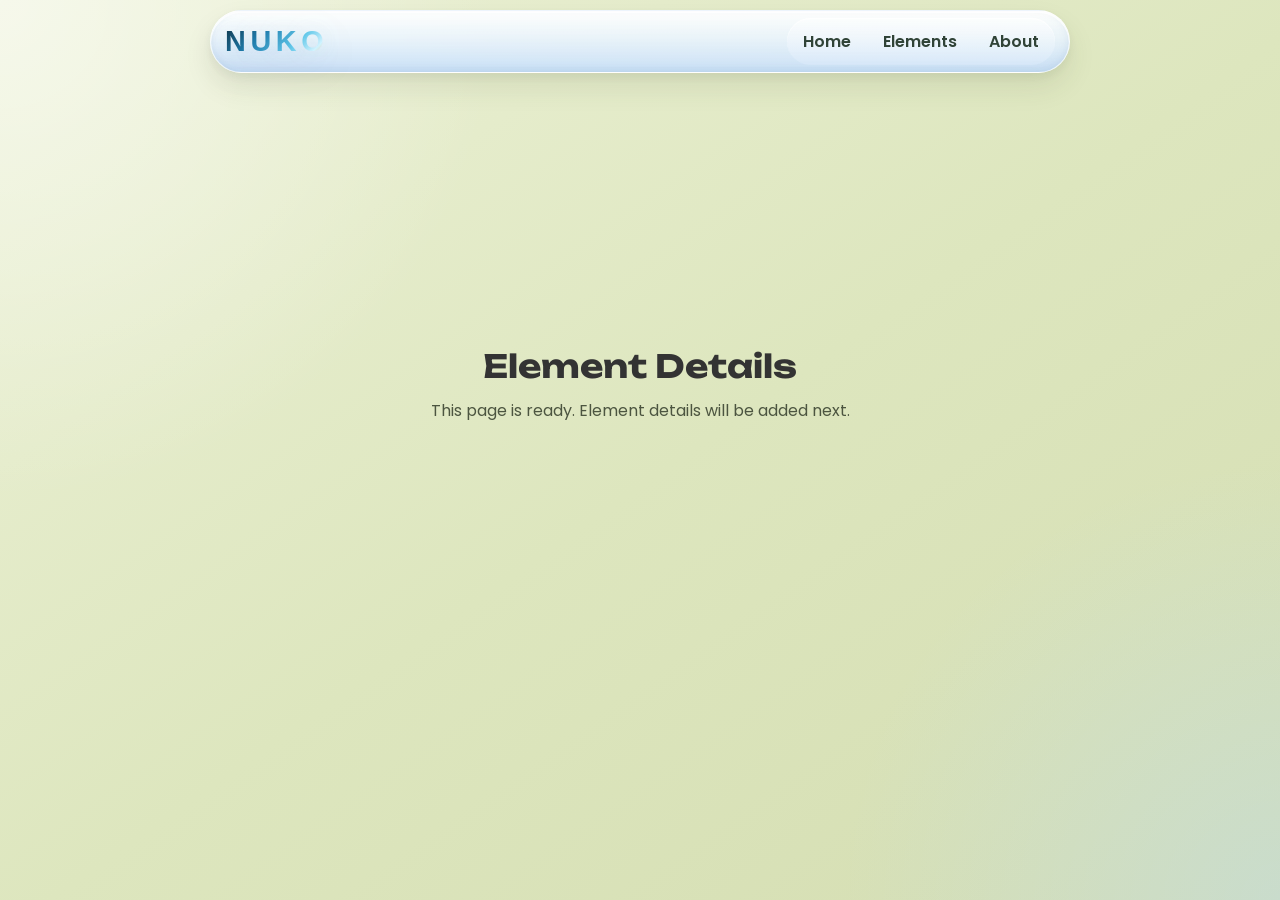
==== element.htm @ 67ddfc1a "half completed" ====
<!doctype html>
<html lang="en">

<head>
    <meta charset="UTF-8" />
    <meta name="viewport" content="width=device-width, initial-scale=1.0" />
    <title>Nuko - Element Details</title>

    <link href="https://fonts.googleapis.com/css2?family=Poppins:wght@300;400;600&family=Unbounded:wght@400;600&display=swap" rel="stylesheet" />

    <link rel="stylesheet" href="CSS/style.css" />
    <link rel="stylesheet" href="CSS/navbar.css" />
</head>

<body>
    <div class="container">
        <header class="navbar">
            <div class="nav-left">
                <h1 class="logo">Nuko</h1>
            </div>

            <nav class="nav-right">
                <a href="index.htm">Home</a>
                <a href="index.htm#table">Elements</a>
                <a href="#">About</a>
            </nav>
        </header>

        <main>
            <section class="table-area" style="display:flex; align-items:center; justify-content:center; min-height:60vh; text-align:center;">
                <div>
                    <h2 style="font-family:'Unbounded', cursive; font-size:2rem; margin-bottom:12px;">Element Details</h2>
                    <p style="font-size:1rem; color:#4c5540;">This page is ready. Element details will be added next.</p>
                </div>
            </section>
        </main>
    </div>
</body>

</html>
---- CSS/style.css ----
* {
    margin: 0;
    padding: 0;
    box-sizing: border-box;
}

:root {
    --page-bg: #e6eacf;
    --panel-bg: rgba(255, 252, 244, 0.74);
    --panel-stroke: rgba(255, 255, 255, 0.38);
    --shadow-soft: 0 18px 40px rgba(56, 64, 33, 0.12);
    --shadow-strong: 0 24px 50px rgba(56, 64, 33, 0.18);
}

body {
    font-family: 'Poppins', sans-serif;
    background:
        radial-gradient(circle at top left, rgba(255, 255, 255, 0.5), transparent 32%),
        radial-gradient(circle at bottom right, rgba(181, 218, 255, 0.35), transparent 28%),
        linear-gradient(145deg, #edf2d8 0%, #dde6be 52%, #d4ddb1 100%);
    color: #333;
    min-height: 100vh;
    overflow: hidden;
}

.container {
    width: min(1600px, 100%);
    margin: 0 auto;
    min-height: 100vh;
    padding: 10px 18px 8px;
    display: flex;
    flex-direction: column;
    animation: page-rise 1s ease both;
}

header h1 {
    font-family: 'Unbounded', cursive;
    font-size: 2rem;
}

header p {
    color: #777;
    margin-top: 5px;
}

.table-area {
    margin-top: 40px;
    background: transparent;
    padding: 4px 2px 2px;
    border-radius: 0;
    min-height: 0;
    overflow: hidden;
    border: none;
    box-shadow: none;
    backdrop-filter: none;
}

main {
    flex: 1;
    min-height: 0;
    overflow: hidden;
}

@keyframes page-rise {
    from {
        opacity: 0;
        transform: translateY(18px);
    }

    to {
        opacity: 1;
        transform: translateY(0);
    }
}

@media (max-width: 900px) {
    .container {
        padding: 8px 12px 6px;
        min-height: 100vh;
    }

    main {
        overflow: hidden;
    }
}

@media (max-width: 600px) {
    .container {
        padding: 8px 8px 4px;
    }

    .table-area {
        margin-top: 24px;
        padding: 6px 0 0;
    }
}
---- CSS/navbar.css ----
.navbar {
    display: flex;
    justify-content: space-between;
    align-items: center;
    gap: 16px;
    padding: 7px 14px;
    background:
        linear-gradient(180deg, rgba(255, 255, 255, 0.96) 0%, rgba(234, 244, 255, 0.88) 44%, rgba(198, 222, 249, 0.92) 100%);
    border-radius: 999px;
    border: 1px solid rgba(255, 255, 255, 0.65);
    box-shadow:
        inset 0 2px 0 rgba(255, 255, 255, 0.78),
        inset 0 -2px 8px rgba(116, 152, 189, 0.18),
        0 14px 28px rgba(56, 67, 36, 0.1),
        0 4px 12px rgba(56, 67, 36, 0.06);
    backdrop-filter: blur(18px);
    animation: nav-float 0.9s ease both;
    z-index: 20;
    width: min(860px, 100%);
    margin: 0 auto;
}

.navbar .logo {
    font-family: 'Orbitron', sans-serif;
    font-size: 1.8rem;
    font-weight: 800;
    letter-spacing: 0.16em;
    text-transform: uppercase;
    background: linear-gradient(135deg, #0d3144 0%, #1f7cad 34%, #65c9ea 66%, #d4f4ff 84%, #ffb65e 100%);
    -webkit-background-clip: text;
    background-clip: text;
    color: transparent;
    text-shadow: 0 0 24px rgba(101, 201, 234, 0.18);
    filter: drop-shadow(0 10px 20px rgba(13, 49, 68, 0.14));
    position: relative;
}

.nav-right {
    display: flex;
    gap: 8px;
    flex-wrap: wrap;
    padding: 4px;
    border-radius: 999px;
    background: linear-gradient(180deg, rgba(255, 255, 255, 0.55), rgba(225, 238, 252, 0.36));
    box-shadow: inset 0 1px 0 rgba(255, 255, 255, 0.66);
}

.nav-right a {
    text-decoration: none;
    color: #304337;
    font-weight: 600;
    padding: 7px 12px;
    border-radius: 999px;
    transition: transform 0.35s ease, box-shadow 0.35s ease, background 0.35s ease, color 0.35s ease;
}

.nav-right a:hover {
    color: #12232c;
    background: linear-gradient(135deg, rgba(255, 255, 255, 0.96), rgba(220, 238, 255, 0.8));
    box-shadow:
        inset 0 1px 0 rgba(255, 255, 255, 0.7),
        0 10px 20px rgba(56, 67, 36, 0.12);
    transform: translateY(-2px) scale(1.02);
}

@keyframes nav-float {
    from {
        opacity: 0;
        transform: translateY(-14px) scale(0.98);
    }

    to {
        opacity: 1;
        transform: translateY(0) scale(1);
    }
}

@media (max-width: 700px) {
    .navbar {
        flex-direction: column;
        align-items: flex-start;
        border-radius: 24px;
        width: 100%;
    }

    .navbar .logo {
        font-size: 1.45rem;
        letter-spacing: 0.14em;
    }

    .nav-right {
        gap: 12px;
        border-radius: 18px;
    }
}
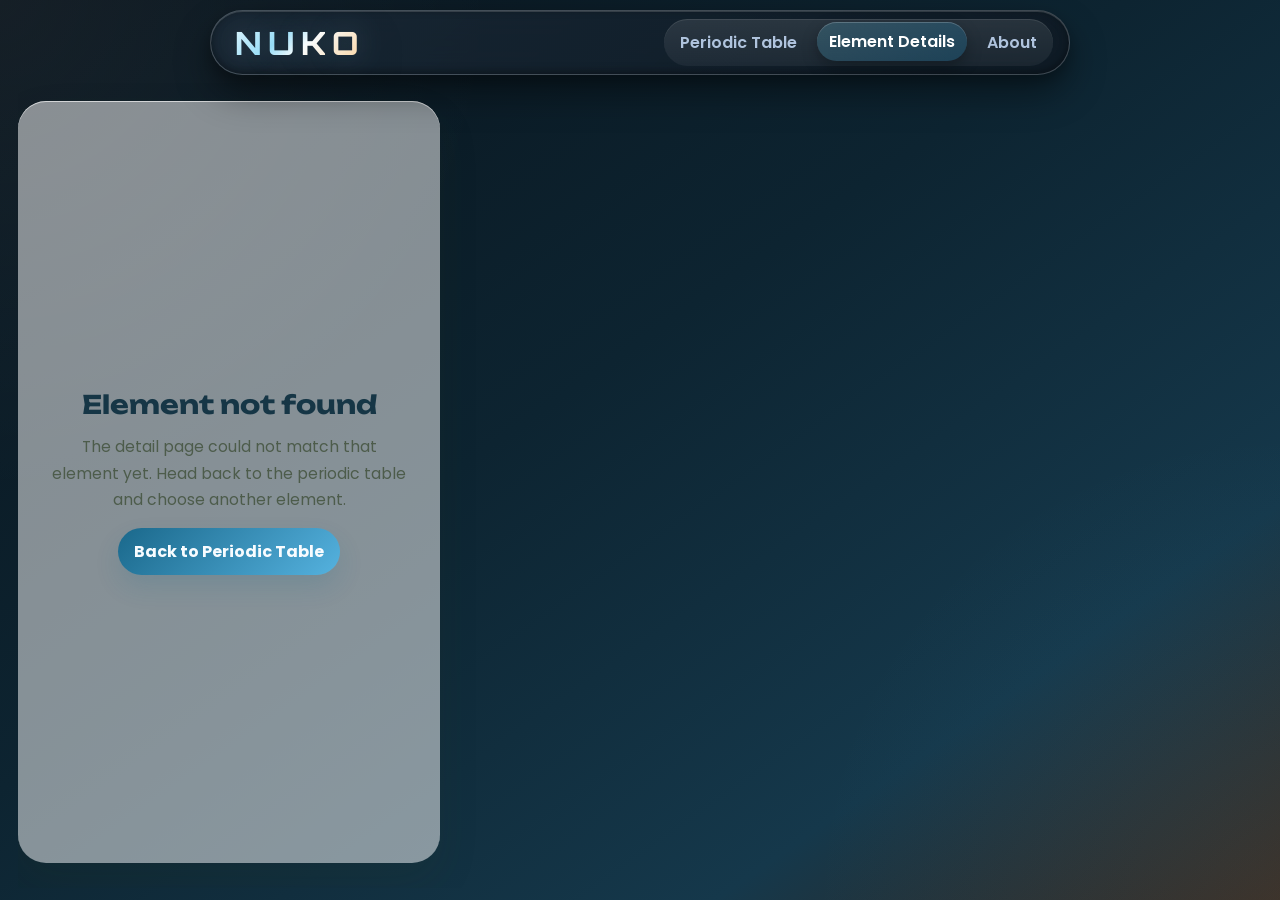
==== commit 343c4627: "almost completed" ====
--- a/element.htm
+++ b/element.htm
@@ -6,35 +6,36 @@
     <meta name="viewport" content="width=device-width, initial-scale=1.0" />
     <title>Nuko - Element Details</title>
 
-    <link href="https://fonts.googleapis.com/css2?family=Poppins:wght@300;400;600&family=Unbounded:wght@400;600&display=swap" rel="stylesheet" />
+    <link href="https://fonts.googleapis.com/css2?family=Orbitron:wght@600;800&family=Poppins:wght@300;400;600&family=Unbounded:wght@400;600&display=swap" rel="stylesheet" />
 
     <link rel="stylesheet" href="CSS/style.css" />
     <link rel="stylesheet" href="CSS/navbar.css" />
+    <link rel="stylesheet" href="CSS/detail.css" />
 </head>
 
 <body>
-    <div class="container">
+    <div class="container detail-page">
         <header class="navbar">
             <div class="nav-left">
                 <h1 class="logo">Nuko</h1>
             </div>
 
             <nav class="nav-right">
-                <a href="index.htm">Home</a>
-                <a href="index.htm#table">Elements</a>
-                <a href="#">About</a>
+                <a href="index.htm">Periodic Table</a>
+                <a class="is-current" href="element.htm">Element Details</a>
+                <a href="about.htm">About</a>
             </nav>
         </header>
 
-        <main>
-            <section class="table-area" style="display:flex; align-items:center; justify-content:center; min-height:60vh; text-align:center;">
-                <div>
-                    <h2 style="font-family:'Unbounded', cursive; font-size:2rem; margin-bottom:12px;">Element Details</h2>
-                    <p style="font-size:1rem; color:#4c5540;">This page is ready. Element details will be added next.</p>
-                </div>
+        <main class="detail-main">
+            <section class="detail-shell" id="element-detail">
+                <div class="detail-loading">Loading element details...</div>
             </section>
         </main>
     </div>
+
+    <script src="JS/data.js"></script>
+    <script src="JS/element-detail.js"></script>
 </body>
 
 </html>
--- a/CSS/style.css
+++ b/CSS/style.css
@@ -15,12 +15,31 @@
 body {
     font-family: 'Poppins', sans-serif;
     background:
-        radial-gradient(circle at top left, rgba(255, 255, 255, 0.5), transparent 32%),
-        radial-gradient(circle at bottom right, rgba(181, 218, 255, 0.35), transparent 28%),
-        linear-gradient(145deg, #edf2d8 0%, #dde6be 52%, #d4ddb1 100%);
-    color: #333;
+        radial-gradient(circle at top left, rgba(255, 255, 255, 0.05), transparent 32%),
+        radial-gradient(circle at bottom right, rgba(98, 192, 231, 0.08), transparent 30%),
+        linear-gradient(145deg, #09131b 0%, #0d2431 44%, #15384b 78%, #3a281c 100%);
+    background-attachment: fixed;
+    color: #e0e6ed;
     min-height: 100vh;
-    overflow: hidden;
+    overflow-x: hidden;
+}
+
+body::-webkit-scrollbar {
+    width: 10px;
+}
+
+body::-webkit-scrollbar-track {
+    background: #09131b;
+}
+
+body::-webkit-scrollbar-thumb {
+    background: rgba(255, 255, 255, 0.2);
+    border-radius: 10px;
+    border: 2px solid #09131b;
+}
+
+body::-webkit-scrollbar-thumb:hover {
+    background: rgba(255, 255, 255, 0.35);
 }
 
 .container {
@@ -46,13 +65,30 @@
 .table-area {
     margin-top: 40px;
     background: transparent;
-    padding: 4px 2px 2px;
+    padding: 4px 2px 14px;
     border-radius: 0;
     min-height: 0;
-    overflow: hidden;
+    width: 100%;
+    overflow-x: auto;
+    overflow-y: hidden;
     border: none;
     box-shadow: none;
     backdrop-filter: none;
+    scrollbar-width: thin;
+    scrollbar-color: rgba(255, 255, 255, 0.15) transparent;
+}
+
+.table-area::-webkit-scrollbar {
+    height: 8px;
+}
+
+.table-area::-webkit-scrollbar-track {
+    background: transparent;
+}
+
+.table-area::-webkit-scrollbar-thumb {
+    background-color: rgba(255, 255, 255, 0.15);
+    border-radius: 10px;
 }
 
 main {
--- a/CSS/navbar.css
+++ b/CSS/navbar.css
@@ -3,17 +3,17 @@
     justify-content: space-between;
     align-items: center;
     gap: 16px;
-    padding: 7px 14px;
+    padding: 8px 16px;
     background:
-        linear-gradient(180deg, rgba(255, 255, 255, 0.96) 0%, rgba(234, 244, 255, 0.88) 44%, rgba(198, 222, 249, 0.92) 100%);
+        linear-gradient(135deg, rgba(30, 45, 60, 0.65) 0%, rgba(15, 25, 35, 0.85) 100%);
     border-radius: 999px;
-    border: 1px solid rgba(255, 255, 255, 0.65);
+    border: 1px solid rgba(255, 255, 255, 0.2);
     box-shadow:
-        inset 0 2px 0 rgba(255, 255, 255, 0.78),
-        inset 0 -2px 8px rgba(116, 152, 189, 0.18),
-        0 14px 28px rgba(56, 67, 36, 0.1),
-        0 4px 12px rgba(56, 67, 36, 0.06);
-    backdrop-filter: blur(18px);
+        inset 0 1px 0 rgba(255, 255, 255, 0.15),
+        inset 0 -2px 8px rgba(0, 0, 0, 0.4),
+        0 18px 36px rgba(0, 0, 0, 0.4),
+        0 6px 14px rgba(0, 0, 0, 0.2);
+    backdrop-filter: blur(24px);
     animation: nav-float 0.9s ease both;
     z-index: 20;
     width: min(860px, 100%);
@@ -22,17 +22,18 @@
 
 .navbar .logo {
     font-family: 'Orbitron', sans-serif;
-    font-size: 1.8rem;
+    font-size: 2rem;
     font-weight: 800;
-    letter-spacing: 0.16em;
+    letter-spacing: 0.18em;
     text-transform: uppercase;
-    background: linear-gradient(135deg, #0d3144 0%, #1f7cad 34%, #65c9ea 66%, #d4f4ff 84%, #ffb65e 100%);
+    background: linear-gradient(135deg, #ecfbff 0%, #98ddf7 38%, #ffffff 56%, #ffd299 100%);
     -webkit-background-clip: text;
     background-clip: text;
     color: transparent;
-    text-shadow: 0 0 24px rgba(101, 201, 234, 0.18);
-    filter: drop-shadow(0 10px 20px rgba(13, 49, 68, 0.14));
+    text-shadow: 0 0 28px rgba(152, 221, 247, 0.25);
+    filter: drop-shadow(0 12px 24px rgba(0, 0, 0, 0.3));
     position: relative;
+    padding-left: 8px;
 }
 
 .nav-right {
@@ -41,13 +42,13 @@
     flex-wrap: wrap;
     padding: 4px;
     border-radius: 999px;
-    background: linear-gradient(180deg, rgba(255, 255, 255, 0.55), rgba(225, 238, 252, 0.36));
-    box-shadow: inset 0 1px 0 rgba(255, 255, 255, 0.66);
+    background: linear-gradient(180deg, rgba(255, 255, 255, 0.1), rgba(255, 255, 255, 0.05));
+    box-shadow: inset 0 1px 0 rgba(255, 255, 255, 0.1);
 }
 
 .nav-right a {
     text-decoration: none;
-    color: #304337;
+    color: #b0c4de;
     font-weight: 600;
     padding: 7px 12px;
     border-radius: 999px;
@@ -55,12 +56,21 @@
 }
 
 .nav-right a:hover {
-    color: #12232c;
-    background: linear-gradient(135deg, rgba(255, 255, 255, 0.96), rgba(220, 238, 255, 0.8));
+    color: #fff;
+    background: linear-gradient(135deg, rgba(255, 255, 255, 0.15), rgba(255, 255, 255, 0.05));
     box-shadow:
-        inset 0 1px 0 rgba(255, 255, 255, 0.7),
-        0 10px 20px rgba(56, 67, 36, 0.12);
+        inset 0 1px 0 rgba(255, 255, 255, 0.2),
+        0 4px 12px rgba(0, 0, 0, 0.2);
     transform: translateY(-2px) scale(1.02);
+}
+
+.nav-right a.is-current {
+    color: #fff;
+    background: linear-gradient(135deg, rgba(101, 201, 234, 0.2), rgba(31, 124, 173, 0.3));
+    box-shadow:
+        inset 0 1px 0 rgba(255, 255, 255, 0.2),
+        0 6px 16px rgba(0, 0, 0, 0.3);
+    transform: translateY(-1px);
 }
 
 @keyframes nav-float {
--- a/CSS/detail.css
+++ b/CSS/detail.css
@@ -0,0 +1,476 @@
+body {
+    overflow: hidden;
+}
+
+.detail-page {
+    min-height: 100vh;
+    padding-bottom: 12px;
+}
+
+.detail-main {
+    flex: 1;
+    min-height: 0;
+    overflow: hidden;
+}
+
+.detail-shell {
+    margin-top: 26px;
+    height: calc(100vh - 138px);
+    display: grid;
+    grid-template-columns: minmax(300px, 33vw) minmax(0, 1fr);
+    gap: 22px;
+    animation: detail-rise 0.9s ease both;
+}
+
+.detail-loading,
+.detail-error {
+    display: flex;
+    align-items: center;
+    justify-content: center;
+    width: 100%;
+    height: 100%;
+    border-radius: 28px;
+    background: rgba(255, 255, 255, 0.5);
+    box-shadow: inset 0 1px 0 rgba(255, 255, 255, 0.62), 0 18px 40px rgba(43, 58, 28, 0.12);
+    font-size: 1rem;
+    color: #334230;
+    text-align: center;
+    padding: 24px;
+}
+
+.detail-error-panel {
+    display: grid;
+    place-items: center;
+    text-align: center;
+    gap: 14px;
+}
+
+.detail-error-panel h2 {
+    font-family: 'Unbounded', cursive;
+    font-size: 1.6rem;
+    color: #163646;
+}
+
+.detail-error-panel p {
+    font-size: 0.98rem;
+    color: #4d5c4b;
+    max-width: 40ch;
+    line-height: 1.7;
+}
+
+.detail-error-panel a {
+    display: inline-flex;
+    align-items: center;
+    justify-content: center;
+    padding: 11px 16px;
+    border-radius: 999px;
+    background: linear-gradient(135deg, #1a688b, #55b2df);
+    color: #f8fcff;
+    text-decoration: none;
+    font-weight: 700;
+    box-shadow: 0 12px 24px rgba(26, 104, 139, 0.16);
+}
+
+.detail-visuals {
+    display: flex;
+    flex-direction: column;
+    gap: 16px;
+    min-height: 0;
+}
+
+.visual-card {
+    position: relative;
+    border-radius: 28px;
+    overflow: hidden;
+    background: linear-gradient(145deg, rgba(255, 255, 255, 0.88), rgba(225, 237, 248, 0.72));
+    box-shadow:
+        inset 0 1px 0 rgba(255, 255, 255, 0.72),
+        0 18px 38px rgba(43, 58, 28, 0.11);
+    animation: card-float 0.8s ease both;
+}
+
+.hero-visual {
+    min-height: 290px;
+    padding: 28px;
+    display: flex;
+    flex-direction: column;
+    justify-content: space-between;
+}
+
+.hero-visual::before {
+    content: "";
+    position: absolute;
+    inset: 0;
+    background:
+        radial-gradient(circle at top right, rgba(255, 255, 255, 0.54), transparent 26%),
+        linear-gradient(150deg, rgba(16, 62, 83, 0.95), rgba(74, 168, 214, 0.82) 56%, rgba(255, 185, 109, 0.78));
+    opacity: 0.94;
+}
+
+.hero-content,
+.visual-footer {
+    position: relative;
+    z-index: 1;
+    color: #f7fbff;
+}
+
+.hero-topline {
+    display: flex;
+    justify-content: space-between;
+    gap: 12px;
+    font-size: 0.82rem;
+    text-transform: uppercase;
+    letter-spacing: 0.16em;
+}
+
+.hero-symbol {
+    font-family: 'Orbitron', sans-serif;
+    font-size: clamp(4.2rem, 8vw, 7rem);
+    font-weight: 800;
+    letter-spacing: 0.08em;
+    line-height: 1;
+    text-shadow: 0 18px 32px rgba(10, 26, 34, 0.24);
+}
+
+.hero-name {
+    font-family: 'Unbounded', cursive;
+    font-size: clamp(1.35rem, 2.4vw, 2rem);
+    line-height: 1.08;
+}
+
+.hero-metrics {
+    display: flex;
+    gap: 10px;
+    flex-wrap: wrap;
+    margin-top: 14px;
+}
+
+.hero-chip {
+    padding: 8px 12px;
+    border-radius: 999px;
+    background: rgba(255, 255, 255, 0.18);
+    backdrop-filter: blur(10px);
+    font-size: 0.78rem;
+    font-weight: 600;
+}
+
+.photo-card {
+    min-height: 180px;
+    display: flex;
+    flex-direction: column;
+}
+
+.atom-card {
+    min-height: 180px;
+}
+
+.photo-gallery {
+    display: flex;
+    flex-direction: column;
+    width: 100%;
+    height: 100%;
+    gap: 2px;
+}
+
+.gallery-item {
+    flex: 1;
+    min-height: 180px;
+    width: 100%;
+}
+
+.gallery-item img {
+    width: 100%;
+    height: 100%;
+    object-fit: cover;
+    display: block;
+}
+
+.photo-fallback,
+.atom-card {
+    padding: 20px;
+}
+
+.photo-fallback {
+    display: grid;
+    place-items: center;
+    min-height: 180px;
+    background: linear-gradient(140deg, rgba(122, 200, 236, 0.3), rgba(255, 205, 140, 0.34));
+}
+
+.photo-fallback span {
+    font-family: 'Orbitron', sans-serif;
+    font-size: 2.8rem;
+    color: #1d3b4a;
+    opacity: 0.75;
+}
+
+.empty-state {
+    display: grid;
+    place-items: center;
+    min-height: 180px;
+    background: linear-gradient(140deg, rgba(125, 200, 233, 0.18), rgba(255, 208, 142, 0.22));
+    text-align: center;
+}
+
+.empty-state-copy {
+    padding: 14px;
+}
+
+.empty-state-copy strong {
+    display: block;
+    font-size: 1rem;
+    color: #1a3b49;
+    margin-bottom: 6px;
+}
+
+.empty-state-copy p {
+    font-size: 0.88rem;
+    color: #4b6153;
+    line-height: 1.6;
+}
+
+.atom-card {
+    display: flex;
+    flex-direction: column;
+    gap: 12px;
+}
+
+.visual-label {
+    font-size: 0.75rem;
+    text-transform: uppercase;
+    letter-spacing: 0.14em;
+    color: #55705f;
+}
+
+.atom-svg {
+    width: 100%;
+    height: 180px;
+}
+
+.detail-panel {
+    min-height: 0;
+    overflow: hidden;
+    border-radius: 28px;
+    background: linear-gradient(145deg, rgba(255, 255, 255, 0.88), rgba(241, 247, 239, 0.76));
+    box-shadow:
+        inset 0 1px 0 rgba(255, 255, 255, 0.72),
+        0 20px 42px rgba(43, 58, 28, 0.12);
+    animation: panel-rise 0.9s ease both;
+}
+
+.detail-scroll {
+    height: 100%;
+    overflow-y: auto;
+    padding: 28px 28px 34px;
+    scroll-behavior: smooth;
+}
+
+.detail-header {
+    display: flex;
+    justify-content: space-between;
+    gap: 18px;
+    align-items: flex-start;
+    margin-bottom: 22px;
+}
+
+.detail-title h2 {
+    font-family: 'Unbounded', cursive;
+    font-size: clamp(1.8rem, 3vw, 2.6rem);
+    line-height: 1.05;
+    color: #173847;
+}
+
+.detail-title p {
+    margin-top: 8px;
+    font-size: 0.98rem;
+    color: #5d6d57;
+}
+
+.detail-badge {
+    padding: 10px 14px;
+    border-radius: 20px;
+    background: rgba(18, 70, 95, 0.08);
+    color: #183b4e;
+    font-weight: 700;
+    text-transform: uppercase;
+    letter-spacing: 0.08em;
+    white-space: nowrap;
+}
+
+.facts-grid {
+    display: grid;
+    grid-template-columns: repeat(4, minmax(0, 1fr));
+    gap: 12px;
+    margin-bottom: 22px;
+}
+
+.fact-card {
+    padding: 16px;
+    border-radius: 22px;
+    background: rgba(255, 255, 255, 0.56);
+    box-shadow: inset 0 1px 0 rgba(255, 255, 255, 0.7);
+}
+
+.fact-card span {
+    display: block;
+    font-size: 0.72rem;
+    text-transform: uppercase;
+    letter-spacing: 0.12em;
+    color: #65816f;
+    margin-bottom: 8px;
+}
+
+.fact-card strong {
+    font-size: 1rem;
+    color: #24332b;
+    line-height: 1.35;
+}
+
+.detail-sections {
+    display: grid;
+    gap: 16px;
+}
+
+.detail-block {
+    padding: 20px 22px;
+    border-radius: 24px;
+    background: rgba(255, 255, 255, 0.55);
+    box-shadow: inset 0 1px 0 rgba(255, 255, 255, 0.72);
+    transition: transform 0.3s ease, box-shadow 0.3s ease;
+}
+
+.detail-block:hover {
+    transform: translateY(-3px);
+    box-shadow:
+        inset 0 1px 0 rgba(255, 255, 255, 0.72),
+        0 14px 28px rgba(44, 61, 36, 0.08);
+}
+
+.detail-block h3 {
+    font-family: 'Unbounded', cursive;
+    font-size: 1rem;
+    color: #173847;
+    margin-bottom: 10px;
+}
+
+.detail-block p,
+.detail-block li {
+    font-size: 0.96rem;
+    line-height: 1.7;
+    color: #32463c;
+}
+
+.detail-block ul {
+    padding-left: 18px;
+}
+
+.detail-block a {
+    color: #1f6f98;
+}
+
+.property-grid {
+    display: grid;
+    grid-template-columns: repeat(2, minmax(0, 1fr));
+    gap: 10px 16px;
+}
+
+.property-item {
+    padding: 12px 14px;
+    border-radius: 18px;
+    background: rgba(239, 246, 250, 0.72);
+}
+
+.property-item span {
+    display: block;
+    font-size: 0.72rem;
+    text-transform: uppercase;
+    letter-spacing: 0.12em;
+    color: #638171;
+    margin-bottom: 6px;
+}
+
+.property-item strong {
+    color: #25362c;
+    font-size: 0.96rem;
+    line-height: 1.4;
+}
+
+@keyframes detail-rise {
+    from {
+        opacity: 0;
+        transform: translateY(20px);
+    }
+
+    to {
+        opacity: 1;
+        transform: translateY(0);
+    }
+}
+
+@keyframes card-float {
+    from {
+        opacity: 0;
+        transform: translateY(18px) scale(0.98);
+    }
+
+    to {
+        opacity: 1;
+        transform: translateY(0) scale(1);
+    }
+}
+
+@keyframes panel-rise {
+    from {
+        opacity: 0;
+        transform: translateY(24px);
+    }
+
+    to {
+        opacity: 1;
+        transform: translateY(0);
+    }
+}
+
+@media (max-width: 1100px) {
+    body {
+        overflow-y: auto;
+    }
+
+    .detail-page {
+        min-height: auto;
+    }
+
+    .detail-shell {
+        height: auto;
+        grid-template-columns: 1fr;
+    }
+
+    .detail-panel {
+        min-height: 70vh;
+    }
+
+    .facts-grid {
+        grid-template-columns: repeat(2, minmax(0, 1fr));
+    }
+}
+
+@media (max-width: 700px) {
+    .detail-shell {
+        margin-top: 18px;
+        gap: 16px;
+    }
+
+    .hero-visual,
+    .detail-scroll {
+        padding: 18px;
+    }
+
+    .facts-grid,
+    .property-grid {
+        grid-template-columns: 1fr;
+    }
+
+    .detail-header {
+        flex-direction: column;
+    }
+}
